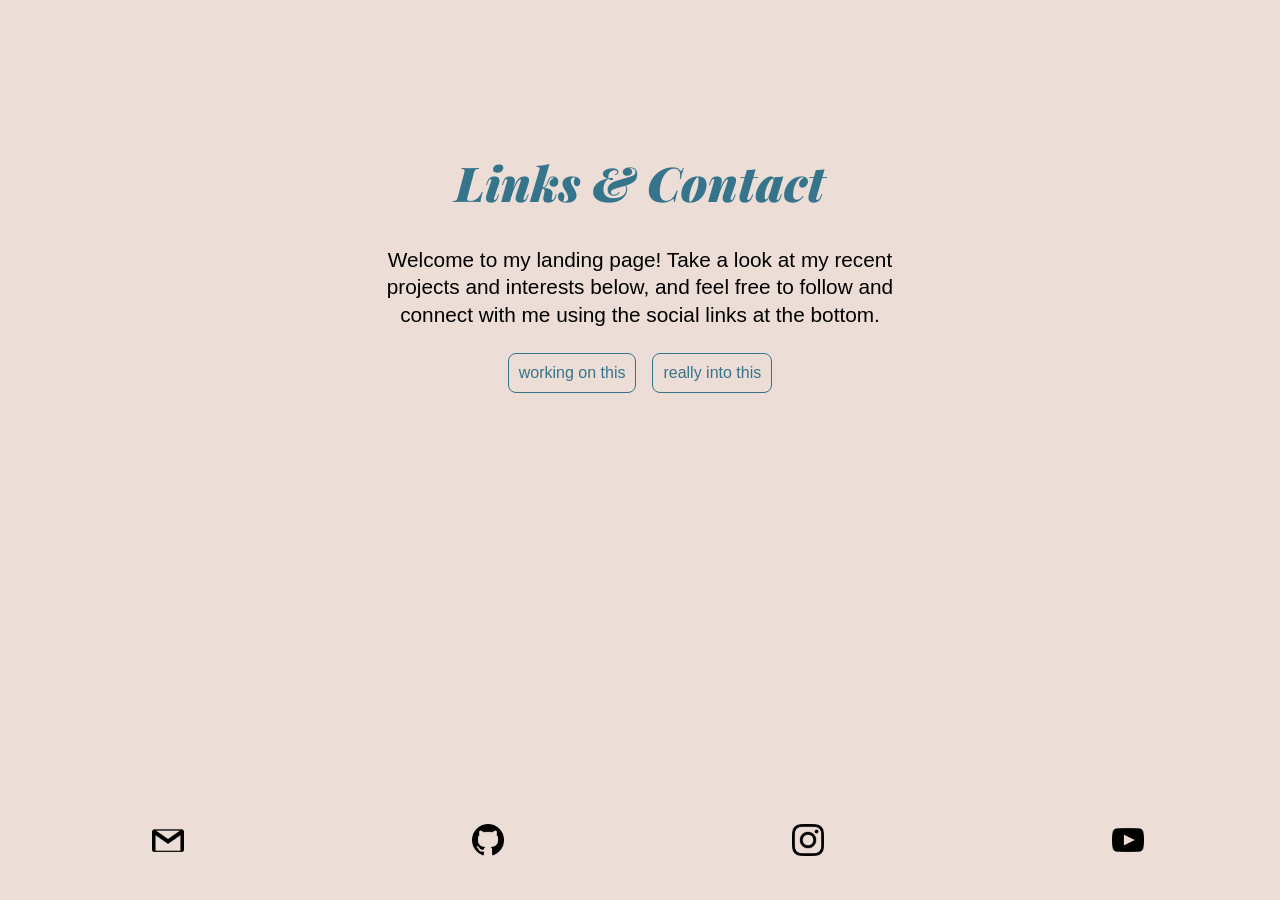
==== index.html @ dfffd61f "stared new repo from netnet css-landing-page template" ====
<!DOCTYPE html>
<html lang="en-US">
  <head>
    <!-- your metadata goes here in the "head" -->
    <title>Your Page Title</title>
    <meta name="author" content="Your Name">
    <meta name="description" content="What's this page about?">
    <link rel="icon" href="images/favicon.png">

    <!-- metadata for mobile devices -->
    <meta name="viewport" content="width=device-width, initial-scale=1">
    <meta name="theme-color" content="#ffffff">
    <link rel="apple-touch-icon" href="images/icon.png">
    <meta name="apple-mobile-web-app-capable" content="yes">
    <meta name="apple-mobile-web-app-status-bar-style" content="default">

    <!-- "open graph" metadata for social media posts -->
    <meta property="og:title" content="Your Page Title">
    <meta property="og:description" content="What's this page about?">
    <meta property="og:image" content="https://website.com/images/splash.png">
    <meta property="og:url" content="https://website.com">
    <meta property="og:type" content="website">

    <link rel="stylesheet" href="css/fonts.css">
    <link rel="stylesheet" href="css/styles.css">
  </head>
  <body>
    <!-- you page's content goes here in the body -->
    <h1 id="main-title">Links &amp; Contact</h1>

    <p>
      Welcome to my landing page! Take a look at my recent projects and interests below, and feel free to follow and connect with me using the social links at the bottom.
    </p>

    <nav>
      <a class="boxy-link" href="https://en.wikipedia.org/wiki/World_Wide_Web">
        working on this
      </a>
      <a class="boxy-link" href="https://en.wikipedia.org/wiki/Internet">
        really into this
      </a>
    </nav>

    <footer>
      <a href="mailto:nick@netizen.org">
        <img src="images/gmail.png" alt="email icon">
      </a>
      <a href="https://github.com/nbriz/">
        <img src="images/github.png" alt="github icon">
      </a>
      <a href="https://www.instagram.com/nbriz/">
        <img src="images/instagram.png" alt="instagram icon">
      </a>
      <a href="https://www.youtube.com/nickbriz">
        <img src="images/youtube.png" alt="youtbe icon">
      </a>
    </footer>

  </body>
</html>
---- css/fonts.css ----
@font-face {
  font-display: swap;
  font-family: 'Playfair Display';
  font-style: normal;
  font-weight: 400;
  src: url('fonts/playfair-display-v39-latin-regular.woff2') format('woff2');
}

@font-face {
  font-display: swap;
  font-family: 'Playfair Display';
  font-style: italic;
  font-weight: 400;
  src: url('fonts/playfair-display-v39-latin-italic.woff2') format('woff2');
}

@font-face {
  font-display: swap;
  font-family: 'Playfair Display';
  font-style: normal;
  font-weight: 500;
  src: url('fonts/playfair-display-v39-latin-500.woff2') format('woff2');
}

@font-face {
  font-display: swap;
  font-family: 'Playfair Display';
  font-style: italic;
  font-weight: 500;
  src: url('fonts/playfair-display-v39-latin-500italic.woff2') format('woff2');
}

@font-face {
  font-display: swap;
  font-family: 'Playfair Display';
  font-style: normal;
  font-weight: 600;
  src: url('fonts/playfair-display-v39-latin-600.woff2') format('woff2');
}

@font-face {
  font-display: swap;
  font-family: 'Playfair Display';
  font-style: italic;
  font-weight: 600;
  src: url('fonts/playfair-display-v39-latin-600italic.woff2') format('woff2');
}

@font-face {
  font-display: swap;
  font-family: 'Playfair Display';
  font-style: normal;
  font-weight: 700;
  src: url('fonts/playfair-display-v39-latin-700.woff2') format('woff2');
}

@font-face {
  font-display: swap;
  font-family: 'Playfair Display';
  font-style: italic;
  font-weight: 700;
  src: url('fonts/playfair-display-v39-latin-700italic.woff2') format('woff2');
}

@font-face {
  font-display: swap;
  font-family: 'Playfair Display';
  font-style: normal;
  font-weight: 800;
  src: url('fonts/playfair-display-v39-latin-800.woff2') format('woff2');
}

@font-face {
  font-display: swap;
  font-family: 'Playfair Display';
  font-style: italic;
  font-weight: 800;
  src: url('fonts/playfair-display-v39-latin-800italic.woff2') format('woff2');
}

@font-face {
  font-display: swap;
  font-family: 'Playfair Display';
  font-style: normal;
  font-weight: 900;
  src: url('fonts/playfair-display-v39-latin-900.woff2') format('woff2');
}

@font-face {
  font-display: swap;
  font-family: 'Playfair Display';
  font-style: italic;
  font-weight: 900;
  src: url('fonts/playfair-display-v39-latin-900italic.woff2') format('woff2');
}
---- css/styles.css ----
:root {
  --accent-color: #35748a;
  --bg-color: #ecddd7;
}

body {
  background-color: var(--bg-color);
  font-family: Helvetica, Arial, sans-serif;
}

a {
  color: var(--accent-color);
  text-decoration: none;
}

p {
  max-width: 50ch;
  margin: 0 auto;
  /* border: 1px dashed; */

  font-weight: 100;
  font-size: 1.3rem;
  line-height: 1.7rem;
  text-align: center;
}

nav {
  display: flex;
  justify-content: center;

  margin-top: 17px;
  /* border: 1px dashed; */
}

@media (max-width: 450px) {
  nav {
    flex-direction: column;
    align-items: center;
  }
}

footer {
  position: fixed;
  bottom: 40px;

  display: flex;
  justify-content: space-around;

  width: 100vw;
  /* border: 1px dashed; */
}

footer img {
  width: 32px;
}

.boxy-link {
  margin: 8px;
  border: 1px solid;
  border-radius: 8px;
  padding: 10px;

  transition: transform 0.3s;
}

.boxy-link:hover {
  background-color: var(--accent-color);
  color: var(--bg-color);
  transform: translateY(-3px);
}

@keyframes fadeIn {
  100% {
    transform: translateY(0);
    opacity: 1;
  }
}

#main-title {
  margin-top: 150px;
  /* border: 1px dashed; */

  font-family: 'Playfair Display';
  font-weight: 900;
  font-size: 48px;
  font-style: italic;
  text-align: center;
  color: var(--accent-color);

  transform: translateY(10px);
  opacity: 0;

  animation: fadeIn 1s forwards 0.25s;
}

@media (max-width: 450px) {
  #main-title {
    margin-top: 50px;
  }
}
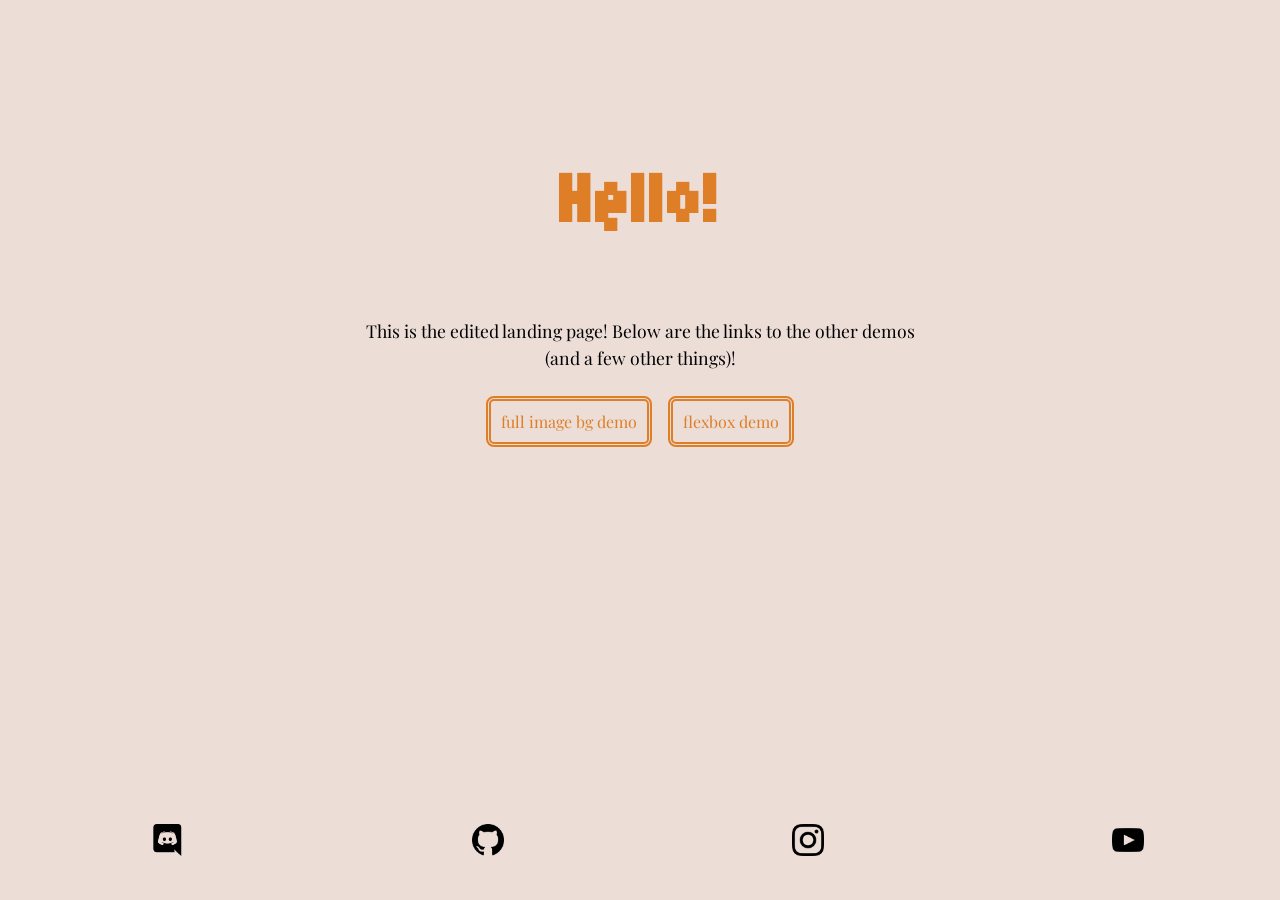
==== commit 2ad199b9: "( ◕ ◞ ◕ ) auto commit" ====
--- a/index.html
+++ b/index.html
@@ -2,9 +2,9 @@
 <html lang="en-US">
   <head>
     <!-- your metadata goes here in the "head" -->
-    <title>Your Page Title</title>
-    <meta name="author" content="Your Name">
-    <meta name="description" content="What's this page about?">
+    <title>NetNet CSS 2 Homework</title>
+    <meta name="jayden hyligar" content="jayden hyligar">
+    <meta name="netnet css 2 hw" content="netnet css 2 hw">
     <link rel="icon" href="images/favicon.png">
 
     <!-- metadata for mobile devices -->
@@ -26,32 +26,32 @@
   </head>
   <body>
     <!-- you page's content goes here in the body -->
-    <h1 id="main-title">Links &amp; Contact</h1>
+    <h1 id="main-title">Hello!</h1>
 
     <p>
-      Welcome to my landing page! Take a look at my recent projects and interests below, and feel free to follow and connect with me using the social links at the bottom.
+      This is the edited landing page! Below are the links to the other demos (and a few other things)!
     </p>
 
     <nav>
-      <a class="boxy-link" href="https://en.wikipedia.org/wiki/World_Wide_Web">
-        working on this
+      <a class="boxy-link" href="full-page-img-bg.html">
+        full image bg demo
       </a>
-      <a class="boxy-link" href="https://en.wikipedia.org/wiki/Internet">
-        really into this
+      <a class="boxy-link" href="flexbox.html">
+        flexbox demo
       </a>
     </nav>
 
     <footer>
-      <a href="mailto:nick@netizen.org">
-        <img src="images/gmail.png" alt="email icon">
+      <a href="https://discord.com/">
+        <img src="images/discord.png" alt="discord icon">
       </a>
-      <a href="https://github.com/nbriz/">
+      <a href="https://github.com/">
         <img src="images/github.png" alt="github icon">
       </a>
-      <a href="https://www.instagram.com/nbriz/">
+      <a href="https://www.instagram.com/">
         <img src="images/instagram.png" alt="instagram icon">
       </a>
-      <a href="https://www.youtube.com/nickbriz">
+      <a href="https://www.youtube.com/">
         <img src="images/youtube.png" alt="youtbe icon">
       </a>
     </footer>
--- a/css/fonts.css
+++ b/css/fonts.css
@@ -94,3 +94,11 @@
   font-weight: 900;
   src: url('fonts/playfair-display-v39-latin-900italic.woff2') format('woff2');
 }
+
+@font-face {
+  font-display: swap;
+  font-family: 'Micro5';
+  font-style: normal;
+  font-weight: 400;
+  src: url('fonts/micro5-regular.ttf') format('truetype');
+}
--- a/css/styles.css
+++ b/css/styles.css
@@ -1,11 +1,11 @@
 :root {
-  --accent-color: #35748a;
+  --accent-color: #DE7F28;
   --bg-color: #ecddd7;
 }
 
 body {
   background-color: var(--bg-color);
-  font-family: Helvetica, Arial, sans-serif;
+  font-family: Playfair Display, Helvetica, Arial, sans-serif;
 }
 
 a {
@@ -16,10 +16,10 @@
 p {
   max-width: 50ch;
   margin: 0 auto;
-  /* border: 1px dashed; */
+/*   border: 1px dashed; */
 
   font-weight: 100;
-  font-size: 1.3rem;
+  font-size: 1.1rem;
   line-height: 1.7rem;
   text-align: center;
 }
@@ -29,7 +29,7 @@
   justify-content: center;
 
   margin-top: 17px;
-  /* border: 1px dashed; */
+/*   border: 1px dashed; */
 }
 
 @media (max-width: 450px) {
@@ -56,7 +56,7 @@
 
 .boxy-link {
   margin: 8px;
-  border: 1px solid;
+  border: 5px double;
   border-radius: 8px;
   padding: 10px;
 
@@ -78,12 +78,12 @@
 
 #main-title {
   margin-top: 150px;
-  /* border: 1px dashed; */
+/*   border: 1px dashed; */
 
-  font-family: 'Playfair Display';
+  font-family: 'Micro5';
   font-weight: 900;
-  font-size: 48px;
-  font-style: italic;
+  font-size: 100px;
+  font-style: normal;
   text-align: center;
   color: var(--accent-color);
 
@@ -98,3 +98,4 @@
     margin-top: 50px;
   }
 }
+
